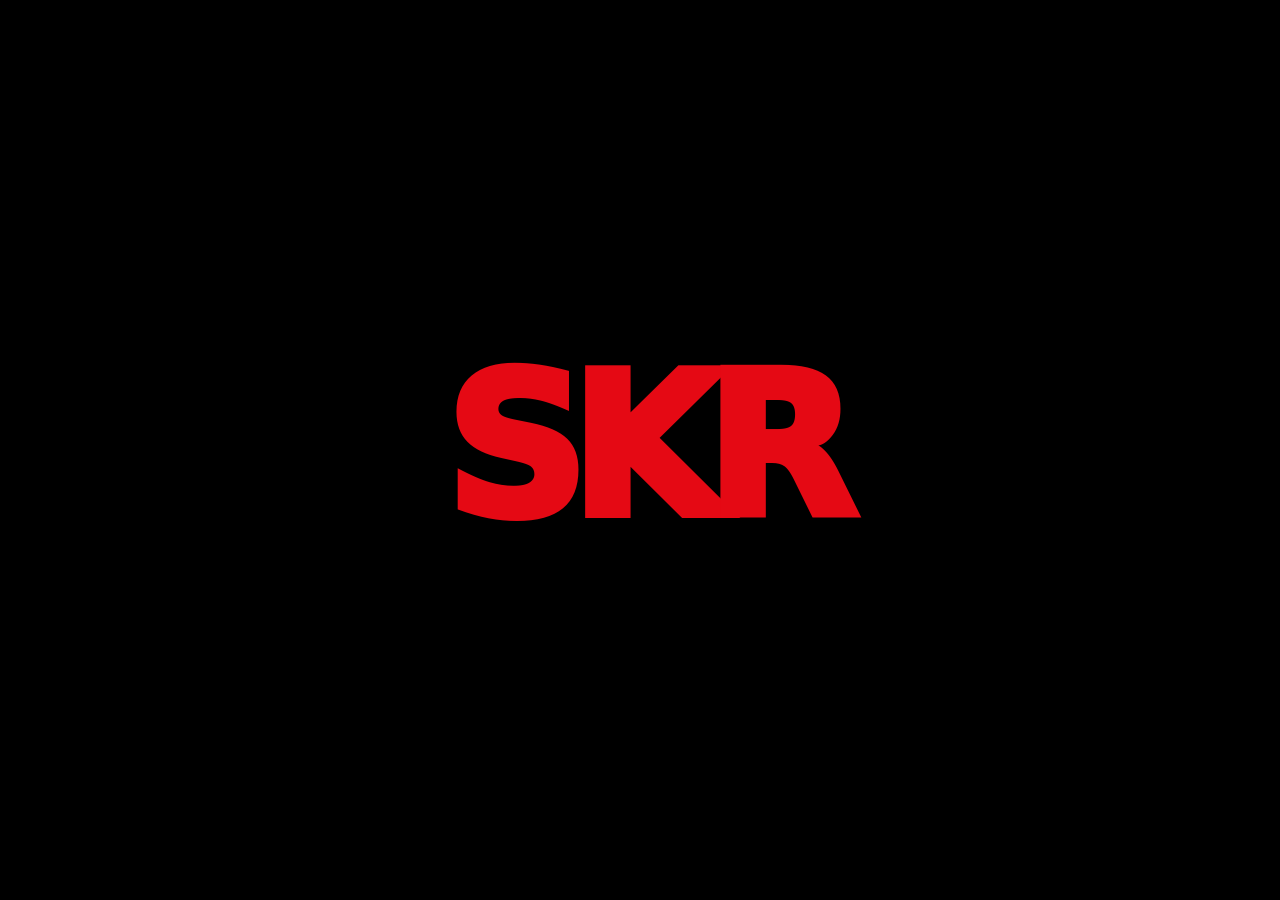
==== index.html @ fde2b77d "Add files via upload" ====
<!doctype html>
<html lang="en">
<head>
  <meta charset="utf-8">
  <meta name="viewport" content="width=device-width, initial-scale=1">
  <meta name="theme-color" content="#080808">
  <meta name="description" content="Sai Krishna Reddy Ragula — Software Engineer specializing in distributed systems, Java, Spring Boot, Kafka, cloud and AI engineering.">
  <title>Sai Krishna Reddy | Portfolio</title>
  <link rel="icon" href="assets/img/favicon.svg" type="image/svg+xml">
  <link rel="stylesheet" href="assets/css/styles.css">
</head>
<body class="landing-page">
  <a class="skip-link" href="#profiles">Skip intro</a>

  <div class="intro" aria-hidden="true">
    <div class="intro-mark">SKR</div>
    <div class="intro-line"></div>
  </div>

  <main class="profile-gate" id="profiles">
    <a class="brand brand--large" href="browse.html" aria-label="Open Sai Krishna Reddy portfolio">
      <span>SKR</span><small>PORTFOLIO</small>
    </a>

    <section class="profile-panel" aria-labelledby="profile-title">
      <p class="eyebrow">Welcome to my engineering story</p>
      <h1 id="profile-title">Who’s exploring?</h1>
      <div class="profiles">
        <a class="profile-card" href="browse.html">
          <span class="profile-avatar"><img src="assets/img/profile.jpeg" alt="Sai Krishna Reddy Ragula"></span>
          <span class="profile-name">Recruiter</span>
          <span class="profile-hint">Experience & impact</span>
        </a>

        <a class="profile-card" href="browse.html#projects">
          <span class="profile-avatar profile-avatar--code" aria-hidden="true">&lt;/&gt;</span>
          <span class="profile-name">Engineer</span>
          <span class="profile-hint">Projects & architecture</span>
        </a>

        <a class="profile-card" href="about.html">
          <span class="profile-avatar profile-avatar--about" aria-hidden="true">SK</span>
          <span class="profile-name">About Me</span>
          <span class="profile-hint">Background & goals</span>
        </a>
      </div>
      <p class="profile-note">Choose a profile to enter.</p>
    </section>
  </main>

  <script src="assets/js/app.js" defer></script>
</body>
</html>
---- assets/css/styles.css ----
:root {
  --bg: #080808;
  --panel: #121212;
  --panel-soft: #181818;
  --panel-hover: #242424;
  --text: #f5f5f5;
  --muted: #a6a6a6;
  --subtle: #737373;
  --red: #e50914;
  --red-dark: #a70008;
  --green: #46d369;
  --line: rgba(255, 255, 255, 0.13);
  --shadow: 0 24px 70px rgba(0, 0, 0, 0.48);
  --header: 72px;
  --radius: 8px;
  --max: 1500px;
}

* { box-sizing: border-box; }
html { scroll-behavior: smooth; background: var(--bg); }
body { margin: 0; min-width: 320px; color: var(--text); background: var(--bg); font-family: Inter, ui-sans-serif, system-ui, -apple-system, BlinkMacSystemFont, "Segoe UI", sans-serif; line-height: 1.5; }
body.menu-open { overflow: hidden; }
a { color: inherit; text-decoration: none; }
img { display: block; max-width: 100%; }
button, input, textarea { font: inherit; }
button { color: inherit; }
svg { width: 1.2em; height: 1.2em; fill: currentColor; }
::selection { color: white; background: var(--red); }

.skip-link { position: fixed; z-index: 999; top: 12px; left: 12px; transform: translateY(-160%); padding: 10px 14px; background: white; color: #000; border-radius: 4px; font-weight: 800; }
.skip-link:focus { transform: translateY(0); }

.brand { display: inline-flex; align-items: flex-end; gap: 7px; min-width: max-content; font-weight: 950; letter-spacing: -0.08em; }
.brand span { color: var(--red); font-size: 1.65rem; line-height: 1; text-shadow: 0 0 24px rgba(229, 9, 20, 0.3); }
.brand small { padding-bottom: 1px; color: #fff; font-size: .58rem; letter-spacing: .2em; }
.brand--large { position: absolute; top: 42px; left: 5vw; }
.brand--large span { font-size: clamp(2.2rem, 4vw, 4.2rem); }
.brand--large small { font-size: clamp(.62rem, .9vw, .85rem); }

.eyebrow { margin: 0 0 .45rem; color: #c5c5c5; font-size: .72rem; font-weight: 850; letter-spacing: .2em; text-transform: uppercase; }
.series-label { display: flex; align-items: center; gap: 9px; margin: 0 0 1rem; font-size: .73rem; font-weight: 900; letter-spacing: .28em; }
.series-label span { color: var(--red); font-size: 1rem; letter-spacing: -.06em; }

/* Landing */
.landing-page { min-height: 100svh; overflow: hidden; background: radial-gradient(circle at 50% 35%, #1d1d1d 0, #0c0c0c 38%, #050505 75%); }
.landing-page::before { content: ""; position: fixed; inset: 0; pointer-events: none; opacity: .18; background-image: linear-gradient(rgba(255,255,255,.02) 1px, transparent 1px), linear-gradient(90deg, rgba(255,255,255,.02) 1px, transparent 1px); background-size: 38px 38px; mask-image: radial-gradient(circle, #000 0, transparent 72%); }
.profile-gate { position: relative; min-height: 100svh; display: grid; place-items: center; padding: 110px 5vw 60px; opacity: 1; animation: gate-in .7s ease 1.35s both; }
.profile-panel { width: min(960px, 100%); text-align: center; }
.profile-panel h1 { margin: 0 0 2.8rem; font-size: clamp(2.25rem, 5vw, 4.5rem); font-weight: 500; letter-spacing: -.04em; }
.profiles { display: grid; grid-template-columns: repeat(3, minmax(0, 190px)); justify-content: center; gap: clamp(24px, 5vw, 64px); }
.profile-card { display: flex; flex-direction: column; align-items: center; gap: 10px; color: #8d8d8d; outline: none; }
.profile-avatar { position: relative; width: clamp(118px, 15vw, 180px); aspect-ratio: 1; overflow: hidden; display: grid; place-items: center; border: 4px solid transparent; border-radius: 9px; background: linear-gradient(145deg, #1c1c1c, #343434); color: #fff; font-size: clamp(2.2rem, 5vw, 4.5rem); font-weight: 900; transition: transform .25s ease, border-color .25s ease, box-shadow .25s ease; }
.profile-avatar img { width: 100%; height: 100%; object-fit: cover; }
.profile-avatar--code { color: #d8d8d8; background: linear-gradient(140deg, #30100f, #8b0710); font-family: ui-monospace, monospace; }
.profile-avatar--about { background: linear-gradient(140deg, #17223b, #34517c); letter-spacing: -.08em; }
.profile-card:hover .profile-avatar, .profile-card:focus-visible .profile-avatar { transform: translateY(-5px) scale(1.025); border-color: #fff; box-shadow: 0 22px 50px rgba(0,0,0,.48); }
.profile-card:hover, .profile-card:focus-visible { color: #fff; }
.profile-name { font-size: clamp(1rem, 1.8vw, 1.3rem); }
.profile-hint { color: #666; font-size: .75rem; letter-spacing: .08em; text-transform: uppercase; }
.profile-note { margin: 3rem 0 0; color: #666; font-size: .75rem; letter-spacing: .18em; text-transform: uppercase; }
.intro { position: fixed; z-index: 2000; inset: 0; display: grid; place-items: center; background: #000; transition: opacity .55s ease, visibility .55s ease; }
.intro-mark { color: var(--red); font-size: clamp(4rem, 16vw, 12rem); font-weight: 950; letter-spacing: -.09em; transform: scale(.75); opacity: 0; animation: intro-mark 1.1s cubic-bezier(.2,.8,.2,1) forwards; }
.intro-line { position: absolute; left: 50%; top: 50%; width: 2px; height: 0; background: var(--red); box-shadow: 0 0 50px 14px rgba(229,9,20,.46); animation: intro-line .75s ease .65s forwards; }
.intro--done { opacity: 0; visibility: hidden; }
@keyframes intro-mark { 45% { opacity: 1; transform: scale(1); } 100% { opacity: 1; transform: scale(1.03); filter: blur(.2px); } }
@keyframes intro-line { to { height: 76vh; transform: translateY(-38vh); opacity: 0; } }
@keyframes gate-in { from { opacity: 0; transform: scale(.985); } }

/* Header */
.site-header { position: fixed; z-index: 100; inset: 0 0 auto; height: var(--header); display: flex; align-items: center; gap: 38px; padding: 0 4vw; background: linear-gradient(to bottom, rgba(0,0,0,.9), rgba(0,0,0,0)); transition: background .25s ease, box-shadow .25s ease; }
.site-header.is-scrolled, .site-header--solid { background: rgba(8,8,8,.96); box-shadow: 0 8px 30px rgba(0,0,0,.28); backdrop-filter: blur(14px); }
.main-nav { display: flex; align-items: center; gap: 24px; font-size: .88rem; }
.main-nav a { color: #d3d3d3; transition: color .2s ease; }
.main-nav a:hover, .main-nav a:focus-visible, .main-nav a[aria-current="page"] { color: white; }
.header-actions { margin-left: auto; display: flex; align-items: center; gap: 18px; }
.icon-link { display: grid; place-items: center; width: 36px; height: 36px; border-radius: 50%; }
.icon-link:hover { background: rgba(255,255,255,.1); }
.mini-profile { width: 34px; height: 34px; overflow: hidden; border-radius: 5px; }
.mini-profile img { width: 100%; height: 100%; object-fit: cover; }
.menu-button { display: none; width: 42px; height: 42px; padding: 10px; border: 0; background: transparent; }
.menu-button span { display: block; height: 2px; margin: 5px 0; background: #fff; }

/* Hero */
.hero { position: relative; min-height: min(900px, 92svh); display: flex; align-items: center; overflow: hidden; }
.hero-backdrop { position: absolute; inset: 0; background: linear-gradient(90deg, #080808 7%, rgba(8,8,8,.92) 30%, rgba(8,8,8,.28) 62%, rgba(8,8,8,.1) 100%), linear-gradient(0deg, #080808 0%, transparent 35%), url('../img/profile.jpeg') 86% 28% / min(54vw, 780px) auto no-repeat, radial-gradient(circle at 76% 38%, #6d1b1b, #151515 42%, #080808 72%); filter: saturate(.85) contrast(1.05); transform: scale(1.02); }
.hero-backdrop::after { content: ""; position: absolute; inset: 0; background: linear-gradient(105deg, transparent 52%, rgba(229,9,20,.09) 76%, transparent); }
.hero-content { position: relative; z-index: 2; width: min(760px, 60vw); margin-left: 4vw; padding-top: var(--header); }
.hero h1 { margin: 0; max-width: 850px; font-size: clamp(3.4rem, 8vw, 8.5rem); font-weight: 950; line-height: .82; letter-spacing: -.075em; text-transform: uppercase; text-wrap: balance; text-shadow: 0 16px 30px rgba(0,0,0,.4); }
.hero-role { margin: 1.15rem 0 .7rem; font-size: clamp(1rem, 1.6vw, 1.4rem); font-weight: 700; }
.hero-meta { display: flex; flex-wrap: wrap; gap: 8px 15px; align-items: center; color: #d0d0d0; font-size: .88rem; font-weight: 650; }
.hero-meta .match { color: var(--green); }
.hero-meta .rating { padding: 1px 7px; border: 1px solid #a9a9a9; font-size: .75rem; }
.hero-copy { max-width: 670px; margin: 1.1rem 0 1.6rem; color: #e1e1e1; font-size: clamp(.98rem, 1.25vw, 1.18rem); line-height: 1.6; text-shadow: 0 2px 8px #000; }
.hero-buttons { display: flex; flex-wrap: wrap; gap: 12px; }
.button { display: inline-flex; align-items: center; justify-content: center; gap: 9px; min-height: 46px; padding: 0 22px; border: 0; border-radius: 5px; font-size: .95rem; font-weight: 800; transition: transform .18s ease, background .18s ease, opacity .18s ease; }
.button:hover { transform: translateY(-2px); }
.button--primary { color: #000; background: #fff; }
.button--primary:hover { background: #d9d9d9; }
.button--secondary { color: #fff; background: rgba(109,109,110,.75); }
.button--secondary:hover { background: rgba(109,109,110,.55); }
.button--ghost { border: 1px solid rgba(255,255,255,.28); background: rgba(0,0,0,.18); backdrop-filter: blur(8px); }
.hero-fade { position: absolute; z-index: 1; inset: auto 0 0; height: 24%; background: linear-gradient(transparent, var(--bg)); }

/* Content */
.content-section { position: relative; z-index: 3; width: min(var(--max), 100%); margin: 0 auto; padding: 34px 4vw 42px; scroll-margin-top: calc(var(--header) + 20px); }
.content-section--overlap { margin-top: -8.5rem; }
.section-heading { display: flex; align-items: end; justify-content: space-between; gap: 24px; margin-bottom: 18px; }
.section-heading h2, .about-section-heading h2 { margin: 0; font-size: clamp(1.45rem, 2.5vw, 2.35rem); letter-spacing: -.035em; }
.section-heading > a { color: #a8a8a8; font-size: .82rem; font-weight: 750; }
.section-heading > a:hover { color: #fff; text-decoration: underline; }
.feature-grid { display: grid; grid-template-columns: repeat(2, minmax(0, 1fr)); gap: 18px; }
.feature-card { position: relative; min-height: 355px; overflow: hidden; padding: clamp(26px, 4vw, 52px); border: 1px solid rgba(255,255,255,.09); border-radius: 9px; background: #151515; box-shadow: var(--shadow); }
.feature-card::before { content: ""; position: absolute; inset: 0; opacity: .7; background: radial-gradient(circle at 85% 25%, rgba(255,255,255,.18), transparent 30%), repeating-linear-gradient(120deg, transparent 0 26px, rgba(255,255,255,.025) 27px 28px); }
.feature-card--amex { background: linear-gradient(135deg, #051830, #006fcf 65%, #13293d); }
.feature-card--ibm { background: linear-gradient(135deg, #0f1626, #1f3e74 60%, #09111e); }
.feature-card > * { position: relative; }
.feature-kicker { margin-bottom: 1.7rem; color: rgba(255,255,255,.72); font-size: .7rem; font-weight: 850; letter-spacing: .16em; text-transform: uppercase; }
.company-mark { margin-bottom: .8rem; font-size: clamp(2.2rem, 5vw, 4.5rem); font-weight: 950; letter-spacing: -.08em; }
.feature-card h3 { margin: 0 0 .2rem; font-size: clamp(1.3rem, 2vw, 1.9rem); }
.feature-subtitle { margin: 0 0 1rem; color: rgba(255,255,255,.74); font-size: .86rem; }
.feature-card > p:not(.feature-subtitle) { max-width: 660px; color: rgba(255,255,255,.88); }
.impact-list { display: grid; grid-template-columns: repeat(3, 1fr); gap: 10px; margin: 1.7rem 0 0; padding: 0; list-style: none; }
.impact-list li { display: flex; flex-direction: column; padding: 13px; border-left: 2px solid rgba(255,255,255,.55); background: rgba(0,0,0,.14); }
.impact-list strong { font-size: 1.25rem; }
.impact-list span { color: rgba(255,255,255,.7); font-size: .68rem; text-transform: uppercase; letter-spacing: .06em; }

.card-rail { position: relative; }
.rail-track { display: grid; grid-auto-flow: column; grid-auto-columns: clamp(255px, 23vw, 360px); gap: 12px; overflow-x: auto; padding: 16px 4px 50px; scroll-snap-type: x proximity; scrollbar-width: none; }
.rail-track::-webkit-scrollbar { display: none; }
.rail-button { position: absolute; z-index: 5; top: 16px; bottom: 50px; width: 44px; border: 0; opacity: 0; background: rgba(0,0,0,.74); font-size: 3rem; transition: opacity .2s ease, background .2s ease; }
.card-rail:hover .rail-button, .rail-button:focus-visible { opacity: 1; }
.rail-button:hover { background: rgba(0,0,0,.92); }
.rail-button--left { left: 0; border-radius: 8px 0 0 8px; }
.rail-button--right { right: 0; border-radius: 0 8px 8px 0; }
.project-card { position: relative; min-height: 300px; overflow: hidden; scroll-snap-align: start; border: 1px solid rgba(255,255,255,.08); border-radius: 8px; background: var(--panel); box-shadow: 0 12px 35px rgba(0,0,0,.3); cursor: pointer; outline: none; transition: transform .24s ease, box-shadow .24s ease, border-color .24s ease; }
.project-card:hover, .project-card:focus-visible { z-index: 3; transform: translateY(-10px) scale(1.025); border-color: rgba(255,255,255,.32); box-shadow: 0 25px 60px rgba(0,0,0,.6); }
.card-index { position: absolute; z-index: 2; top: 12px; right: 14px; color: rgba(255,255,255,.38); font-size: .72rem; font-weight: 900; }
.card-art { min-height: 205px; display: flex; flex-direction: column; justify-content: flex-end; padding: 22px; background: linear-gradient(145deg, #111, #333); }
.card-art::before { content: ""; position: absolute; inset: 0 0 auto; height: 205px; opacity: .72; background: radial-gradient(circle at 75% 22%, rgba(255,255,255,.32), transparent 22%), repeating-linear-gradient(135deg, transparent 0 23px, rgba(255,255,255,.035) 24px 25px); }
.card-art span, .card-art small { position: relative; }
.card-art span { font-size: clamp(2.9rem, 6vw, 5.8rem); font-weight: 950; line-height: .8; letter-spacing: -.08em; }
.card-art small { margin-top: 12px; font-size: .63rem; font-weight: 850; letter-spacing: .18em; }
.project-card--rag .card-art { background: linear-gradient(145deg, #102a26, #0aa37f); }
.project-card--ann .card-art { background: linear-gradient(145deg, #1d1230, #7f39b9); }
.project-card--payments .card-art { background: linear-gradient(145deg, #34100c, #d5481e); }
.project-card--orders .card-art { background: linear-gradient(145deg, #10203b, #326bd1); }
.project-card--split .card-art { background: linear-gradient(145deg, #2e2a0b, #b79410); }
.card-body { min-height: 95px; padding: 16px 18px; }
.card-body h3 { margin: 0 0 5px; font-size: 1rem; }
.card-body p { margin: 0; color: var(--muted); font-size: .78rem; }

.compact-grid { display: grid; grid-template-columns: repeat(4, minmax(0, 1fr)); gap: 12px; }
.compact-card { min-height: 88px; display: grid; grid-template-columns: auto 1fr auto; align-items: center; gap: 14px; padding: 14px; border: 1px solid rgba(255,255,255,.08); border-radius: 7px; background: var(--panel-soft); transition: transform .18s ease, background .18s ease; }
.compact-card:hover { transform: translateY(-4px); background: var(--panel-hover); }
.compact-icon { width: 52px; height: 52px; display: grid; place-items: center; border-radius: 5px; background: linear-gradient(145deg, #86090e, var(--red)); font-size: 1.35rem; font-weight: 950; }
.compact-card span:nth-child(2) { display: flex; flex-direction: column; }
.compact-card small { color: var(--muted); font-size: .72rem; }
.compact-card b { color: #777; }

.skills-grid { display: grid; grid-template-columns: repeat(3, minmax(0, 1fr)); gap: 12px; }
.skill-card { position: relative; min-height: 185px; overflow: hidden; padding: 24px; border: 1px solid rgba(255,255,255,.08); border-radius: 7px; background: linear-gradient(145deg, #151515, #202020); }
.skill-card::after { content: ""; position: absolute; right: -40px; bottom: -50px; width: 130px; height: 130px; border: 18px solid rgba(229,9,20,.13); border-radius: 50%; }
.skill-number { color: var(--red); font-size: .75rem; font-weight: 900; }
.skill-card h3 { margin: 1.2rem 0 .45rem; font-size: 1.25rem; }
.skill-card p { margin: 0; color: var(--muted); font-size: .9rem; line-height: 1.65; }

.contact-banner { width: min(calc(var(--max) - 8vw), calc(100% - 8vw)); margin: 55px auto 80px; display: flex; align-items: center; justify-content: space-between; gap: 40px; padding: clamp(28px, 5vw, 70px); border: 1px solid rgba(255,255,255,.12); border-radius: 10px; background: radial-gradient(circle at 85% 0, rgba(229,9,20,.28), transparent 36%), linear-gradient(135deg, #151515, #080808); box-shadow: var(--shadow); }
.contact-banner h2 { margin: 0; font-size: clamp(1.8rem, 4vw, 4rem); letter-spacing: -.055em; }
.contact-banner p:not(.eyebrow) { max-width: 760px; margin: .8rem 0 0; color: var(--muted); }
.contact-actions { display: flex; flex-wrap: wrap; gap: 10px; min-width: max-content; }
.site-footer { width: min(var(--max), 100%); margin: auto; display: grid; grid-template-columns: auto 1fr auto; align-items: center; gap: 35px; padding: 40px 4vw 55px; border-top: 1px solid var(--line); color: #6f6f6f; font-size: .78rem; }
.site-footer p { margin: 0; }
.footer-links { display: flex; gap: 22px; }
.footer-links a:hover { color: #fff; }

/* Modal */
.project-modal { width: min(720px, calc(100% - 28px)); padding: 0; overflow: hidden; border: 1px solid rgba(255,255,255,.16); border-radius: 10px; color: var(--text); background: #171717; box-shadow: 0 35px 100px rgba(0,0,0,.85); }
.project-modal::backdrop { background: rgba(0,0,0,.78); backdrop-filter: blur(5px); }
.modal-close { position: absolute; z-index: 2; top: 14px; right: 14px; width: 40px; height: 40px; border: 0; border-radius: 50%; background: rgba(0,0,0,.6); font-size: 1.8rem; cursor: pointer; }
.modal-visual { height: 210px; display: grid; place-items: center; background: radial-gradient(circle at 60% 35%, rgba(255,255,255,.22), transparent 24%), linear-gradient(135deg, #7d080d, #190305); }
.modal-visual span { color: rgba(255,255,255,.92); font-size: 6rem; font-weight: 950; letter-spacing: -.1em; }
.modal-content { padding: 28px; }
.modal-content h2 { margin: 0 0 .8rem; font-size: clamp(1.8rem, 5vw, 3rem); letter-spacing: -.045em; }
.modal-content > p:not(.eyebrow):not(.modal-tech) { color: #d0d0d0; }
.modal-tech { margin: 1.3rem 0; color: var(--green); font-size: .8rem; font-weight: 750; }

/* About */
.about-main { width: min(var(--max), 100%); margin: 0 auto; padding: calc(var(--header) + 52px) 4vw 0; }
.about-hero { min-height: 620px; display: grid; grid-template-columns: minmax(300px, .75fr) minmax(0, 1.25fr); gap: clamp(35px, 7vw, 110px); align-items: center; }
.portrait-frame { position: relative; width: min(100%, 500px); aspect-ratio: .82; overflow: hidden; border-radius: 8px; background: #111; box-shadow: var(--shadow); }
.portrait-frame::after { content: ""; position: absolute; inset: 0; box-shadow: inset 0 -150px 100px rgba(0,0,0,.55); }
.portrait-frame img { width: 100%; height: 100%; object-fit: cover; }
.portrait-label { position: absolute; z-index: 2; left: 25px; bottom: 24px; display: flex; flex-direction: column; }
.portrait-label span { color: var(--green); font-size: .7rem; font-weight: 900; letter-spacing: .13em; text-transform: uppercase; }
.portrait-label strong { font-size: 1.2rem; }
.about-intro h1 { margin: 0; font-size: clamp(2.8rem, 6vw, 6.5rem); line-height: .98; letter-spacing: -.065em; text-wrap: balance; }
.about-lead { max-width: 850px; color: #cacaca; font-size: clamp(1rem, 1.45vw, 1.25rem); line-height: 1.75; }
.about-tags { display: flex; flex-wrap: wrap; gap: 8px; margin: 24px 0 30px; }
.about-tags span { padding: 7px 12px; border: 1px solid var(--line); border-radius: 999px; color: #bcbcbc; font-size: .75rem; }
.numbers-strip { margin: 70px 0; display: grid; grid-template-columns: repeat(4, 1fr); border-block: 1px solid var(--line); }
.numbers-strip div { display: flex; flex-direction: column; gap: 2px; padding: 35px 24px; border-right: 1px solid var(--line); }
.numbers-strip div:last-child { border: 0; }
.numbers-strip strong { font-size: clamp(2rem, 4vw, 4rem); letter-spacing: -.06em; }
.numbers-strip span { color: var(--muted); font-size: .74rem; letter-spacing: .1em; text-transform: uppercase; }
.about-section { padding: 45px 0 70px; scroll-margin-top: calc(var(--header) + 20px); }
.about-section-heading { margin-bottom: 35px; }
.timeline { position: relative; }
.timeline::before { content: ""; position: absolute; top: 10px; bottom: 10px; left: calc(180px + 18px); width: 1px; background: var(--line); }
.timeline-item { display: grid; grid-template-columns: 180px 38px 1fr; gap: 0 18px; margin-bottom: 16px; }
.timeline-date { padding-top: 31px; color: var(--subtle); font-size: .82rem; font-weight: 750; text-align: right; }
.timeline-dot { position: relative; }
.timeline-dot::before { content: ""; position: absolute; z-index: 2; top: 36px; left: 50%; width: 11px; height: 11px; transform: translate(-50%, -50%); border: 3px solid var(--bg); border-radius: 50%; background: var(--red); box-shadow: 0 0 0 3px rgba(229,9,20,.22); }
.timeline-content { padding: 28px 30px; border: 1px solid rgba(255,255,255,.08); border-radius: 8px; background: linear-gradient(145deg, #151515, #0f0f0f); }
.timeline-company { margin: 0 0 6px; color: var(--red); font-size: .72rem; font-weight: 850; letter-spacing: .09em; text-transform: uppercase; }
.timeline-content h3 { margin: 0 0 10px; font-size: 1.2rem; }
.timeline-content p:last-child { margin: 0; color: var(--muted); line-height: 1.7; }
.about-section--split { display: grid; grid-template-columns: 1.25fr .75fr; gap: clamp(30px, 5vw, 75px); align-items: start; }
.principles { display: grid; gap: 12px; }
.principles article { display: grid; grid-template-columns: 48px 1fr; gap: 14px; padding: 20px 0; border-top: 1px solid var(--line); }
.principles article > span { color: var(--red); font-size: .72rem; font-weight: 900; }
.principles h3 { margin: 0 0 5px; }
.principles p { margin: 0; color: var(--muted); }
.now-card { position: sticky; top: calc(var(--header) + 25px); padding: 30px; border: 1px solid rgba(255,255,255,.1); border-radius: 9px; background: radial-gradient(circle at 100% 0, rgba(229,9,20,.24), transparent 32%), #141414; }
.now-card h2 { margin-top: 0; font-size: 2rem; }
.now-card ul { margin: 0 0 25px; padding: 0; list-style: none; }
.now-card li { display: grid; grid-template-columns: 32px 1fr; gap: 10px; padding: 15px 0; border-top: 1px solid var(--line); color: #d0d0d0; }
.now-card li span { color: var(--red); font-size: .68rem; font-weight: 900; }
.text-link { color: #fff; font-size: .85rem; font-weight: 800; }
.text-link:hover { text-decoration: underline; }
.contact-banner--about { width: 100%; }

/* Responsive */
@media (max-width: 1050px) {
  .main-nav { gap: 16px; }
  .hero-content { width: 70vw; }
  .feature-grid { grid-template-columns: 1fr; }
  .compact-grid { grid-template-columns: repeat(2, 1fr); }
  .skills-grid { grid-template-columns: repeat(2, 1fr); }
  .contact-banner { align-items: flex-start; flex-direction: column; }
  .about-hero { grid-template-columns: minmax(260px, .7fr) 1.3fr; gap: 45px; }
}

@media (max-width: 760px) {
  :root { --header: 64px; }
  .brand small { display: none; }
  .site-header { padding: 0 18px; gap: 12px; }
  .menu-button { display: block; margin-left: auto; }
  .header-actions { margin-left: 0; gap: 8px; }
  .main-nav { position: fixed; inset: var(--header) 0 0; display: flex; flex-direction: column; align-items: stretch; gap: 0; padding: 18px; transform: translateX(100%); background: rgba(8,8,8,.98); transition: transform .25s ease; }
  .main-nav.is-open { transform: translateX(0); }
  .main-nav a { padding: 18px 8px; border-bottom: 1px solid var(--line); font-size: 1.15rem; }
  .profiles { grid-template-columns: repeat(3, minmax(0, 1fr)); gap: 16px; }
  .profile-hint { display: none; }
  .profile-avatar { width: 100%; }
  .brand--large { top: 25px; left: 22px; }
  .hero { min-height: 820px; align-items: flex-end; padding-bottom: 110px; }
  .hero-backdrop { background: linear-gradient(0deg, #080808 7%, rgba(8,8,8,.75) 55%, rgba(8,8,8,.25) 100%), url('../img/profile.jpeg') 50% 8% / cover no-repeat; opacity: .85; }
  .hero-content { width: auto; margin: 0 20px; padding: 0; }
  .hero h1 { font-size: clamp(3rem, 16vw, 5.5rem); }
  .hero-copy { font-size: .95rem; }
  .content-section { padding-inline: 18px; }
  .content-section--overlap { margin-top: -40px; }
  .section-heading { align-items: flex-start; }
  .section-heading > a { display: none; }
  .feature-card { min-height: auto; padding: 26px 22px; }
  .impact-list { grid-template-columns: 1fr; }
  .impact-list li { flex-direction: row; align-items: baseline; gap: 10px; }
  .rail-track { grid-auto-columns: 82vw; }
  .rail-button { display: none; }
  .compact-grid, .skills-grid { grid-template-columns: 1fr; }
  .contact-banner { width: calc(100% - 36px); margin-block: 35px 60px; padding: 28px 22px; }
  .contact-actions { min-width: 0; width: 100%; }
  .contact-actions .button { flex: 1; }
  .site-footer { grid-template-columns: 1fr; gap: 16px; padding-inline: 18px; }
  .about-main { padding: calc(var(--header) + 30px) 18px 0; }
  .about-hero { grid-template-columns: 1fr; }
  .portrait-frame { width: 100%; max-height: 560px; }
  .about-intro h1 { font-size: clamp(2.6rem, 13vw, 5rem); }
  .numbers-strip { grid-template-columns: repeat(2, 1fr); }
  .numbers-strip div:nth-child(2) { border-right: 0; }
  .numbers-strip div:nth-child(-n+2) { border-bottom: 1px solid var(--line); }
  .timeline::before { left: 10px; }
  .timeline-item { grid-template-columns: 24px 1fr; gap: 0 12px; }
  .timeline-date { grid-column: 2; padding: 0 0 8px; text-align: left; }
  .timeline-dot { grid-column: 1; grid-row: 1 / span 2; }
  .timeline-dot::before { top: 12px; left: 10px; }
  .timeline-content { grid-column: 2; padding: 22px; }
  .about-section--split { grid-template-columns: 1fr; }
  .now-card { position: static; }
}

@media (max-width: 460px) {
  .profile-panel h1 { margin-bottom: 2rem; }
  .profiles { gap: 10px; }
  .profile-name { font-size: .85rem; }
  .profile-note { margin-top: 2rem; }
  .hero-buttons .button { flex: 1 1 auto; padding-inline: 14px; }
  .button--ghost { flex-basis: 100% !important; }
  .hero-meta { font-size: .75rem; }
  .numbers-strip div { padding: 25px 14px; }
}

@media (prefers-reduced-motion: reduce) {
  *, *::before, *::after { scroll-behavior: auto !important; animation-duration: .001ms !important; animation-iteration-count: 1 !important; transition-duration: .001ms !important; }
}
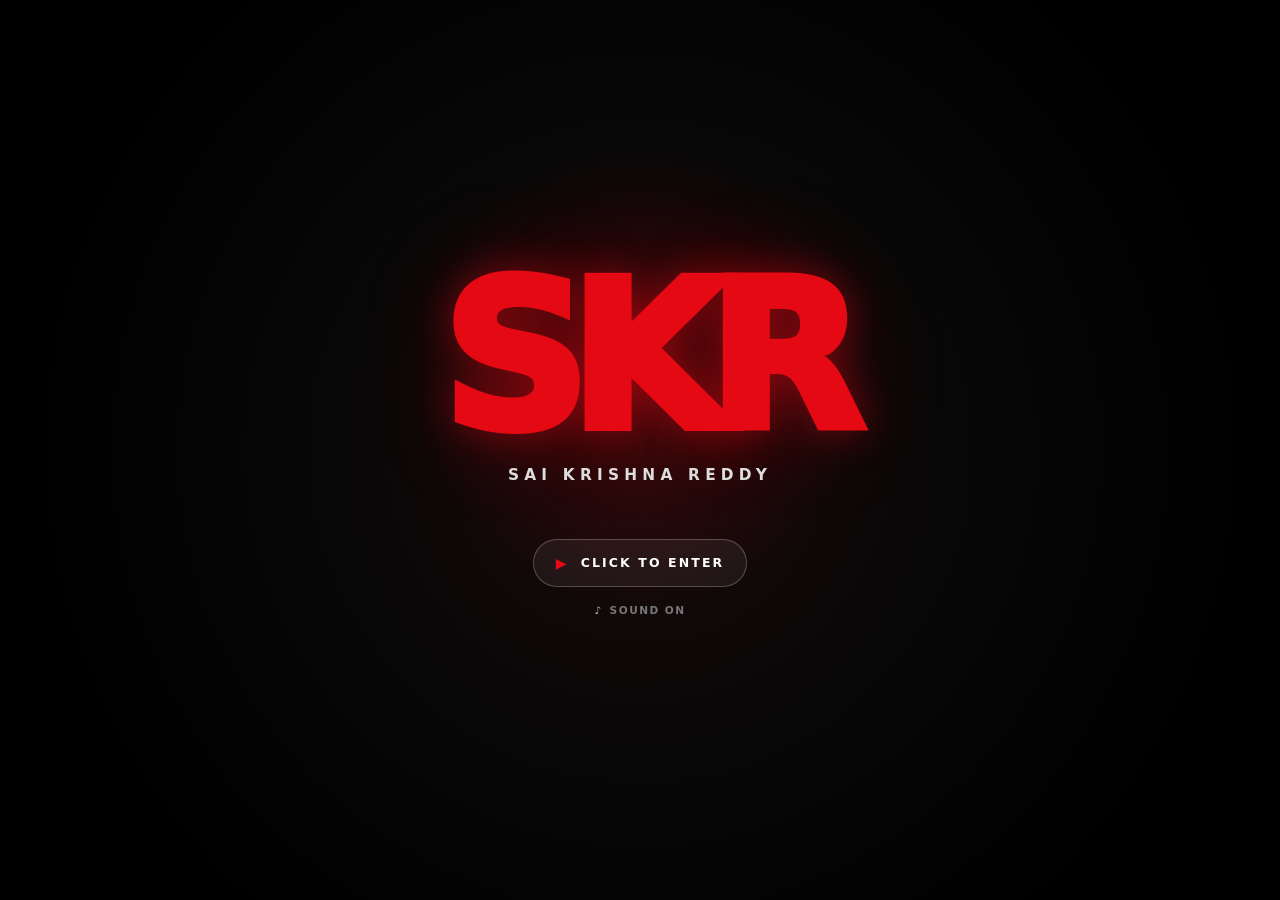
==== commit 11b074a7: "Add files via upload" ====
--- a/index.html
+++ b/index.html
@@ -7,17 +7,25 @@
   <meta name="description" content="Sai Krishna Reddy Ragula — Software Engineer specializing in distributed systems, Java, Spring Boot, Kafka, cloud and AI engineering.">
   <title>Sai Krishna Reddy | Portfolio</title>
   <link rel="icon" href="assets/img/favicon.svg" type="image/svg+xml">
-  <link rel="stylesheet" href="assets/css/styles.css">
+  <link rel="stylesheet" href="assets/css/styles.css?v=4">
 </head>
-<body class="landing-page">
-  <a class="skip-link" href="#profiles">Skip intro</a>
+<body class="landing-page landing-locked">
+  <a class="skip-link" href="#profiles" data-skip-intro>Skip intro</a>
 
-  <div class="intro" aria-hidden="true">
+  <button class="enter-overlay" type="button" data-enter aria-label="Start portfolio experience with sound">
+    <span class="enter-brand">SKR</span>
+    <span class="enter-title">Sai Krishna Reddy</span>
+    <span class="enter-prompt"><span class="enter-play" aria-hidden="true">▶</span> Click to enter</span>
+    <span class="enter-audio-note">Sound on</span>
+  </button>
+
+  <div class="intro" data-intro aria-hidden="true">
     <div class="intro-mark">SKR</div>
     <div class="intro-line"></div>
+    <div class="intro-glow"></div>
   </div>
 
-  <main class="profile-gate" id="profiles">
+  <main class="profile-gate" id="profiles" data-profile-gate aria-hidden="true">
     <a class="brand brand--large" href="browse.html" aria-label="Open Sai Krishna Reddy portfolio">
       <span>SKR</span><small>PORTFOLIO</small>
     </a>
@@ -26,19 +34,19 @@
       <p class="eyebrow">Welcome to my engineering story</p>
       <h1 id="profile-title">Who’s exploring?</h1>
       <div class="profiles">
-        <a class="profile-card" href="browse.html">
+        <a class="profile-card" data-profile-link href="browse.html">
           <span class="profile-avatar"><img src="assets/img/profile.jpeg" alt="Sai Krishna Reddy Ragula"></span>
           <span class="profile-name">Recruiter</span>
           <span class="profile-hint">Experience & impact</span>
         </a>
 
-        <a class="profile-card" href="browse.html#projects">
+        <a class="profile-card" data-profile-link href="browse.html#projects">
           <span class="profile-avatar profile-avatar--code" aria-hidden="true">&lt;/&gt;</span>
           <span class="profile-name">Engineer</span>
           <span class="profile-hint">Projects & architecture</span>
         </a>
 
-        <a class="profile-card" href="about.html">
+        <a class="profile-card" data-profile-link href="about.html">
           <span class="profile-avatar profile-avatar--about" aria-hidden="true">SK</span>
           <span class="profile-name">About Me</span>
           <span class="profile-hint">Background & goals</span>
@@ -48,6 +56,7 @@
     </section>
   </main>
 
-  <script src="assets/js/app.js" defer></script>
+  <audio data-intro-audio preload="auto" src="assets/audio/skr-intro.mp3"></audio>
+  <script src="assets/js/app.js?v=4" defer></script>
 </body>
 </html>
--- a/assets/css/styles.css
+++ b/assets/css/styles.css
@@ -303,3 +303,410 @@
 @media (prefers-reduced-motion: reduce) {
   *, *::before, *::after { scroll-behavior: auto !important; animation-duration: .001ms !important; animation-iteration-count: 1 !important; transition-duration: .001ms !important; }
 }
+
+/* ========================================================================== 
+   V2 — stable hero spacing, clearer hierarchy and user-gesture audio intro
+   ========================================================================== */
+html { scroll-padding-top: calc(var(--header) + 20px); }
+.landing-locked { overflow: hidden; }
+
+/* Click-to-enter: required because modern browsers block unrequested audio. */
+.enter-overlay {
+  position: fixed;
+  z-index: 3000;
+  inset: 0;
+  width: 100%;
+  min-height: 100svh;
+  display: flex;
+  flex-direction: column;
+  align-items: center;
+  justify-content: center;
+  padding: 32px;
+  border: 0;
+  color: #fff;
+  background:
+    radial-gradient(circle at 50% 42%, rgba(229, 9, 20, .17), transparent 28%),
+    radial-gradient(circle at 50% 50%, #1b090a 0, #070707 42%, #000 78%);
+  cursor: pointer;
+  transition: opacity .55s ease, visibility .55s ease;
+}
+.enter-overlay::before {
+  content: "";
+  position: absolute;
+  inset: 0;
+  pointer-events: none;
+  opacity: .25;
+  background-image:
+    linear-gradient(rgba(255,255,255,.025) 1px, transparent 1px),
+    linear-gradient(90deg, rgba(255,255,255,.025) 1px, transparent 1px);
+  background-size: 40px 40px;
+  mask-image: radial-gradient(circle at center, #000, transparent 72%);
+}
+.enter-overlay.is-hidden { opacity: 0; visibility: hidden; pointer-events: none; }
+.enter-brand {
+  position: relative;
+  color: var(--red);
+  font-size: clamp(5.5rem, 16vw, 13rem);
+  font-weight: 950;
+  line-height: .78;
+  letter-spacing: -.1em;
+  text-shadow: 0 0 40px rgba(229,9,20,.45), 0 0 100px rgba(229,9,20,.18);
+  animation: enter-pulse 2.6s ease-in-out infinite;
+}
+.enter-title {
+  position: relative;
+  margin-top: 24px;
+  color: #ddd;
+  font-size: clamp(.8rem, 1.2vw, 1rem);
+  font-weight: 850;
+  letter-spacing: .34em;
+  text-transform: uppercase;
+}
+.enter-prompt {
+  position: relative;
+  min-height: 48px;
+  display: inline-flex;
+  align-items: center;
+  gap: 12px;
+  margin-top: 52px;
+  padding: 0 22px;
+  border: 1px solid rgba(255,255,255,.24);
+  border-radius: 999px;
+  background: rgba(255,255,255,.06);
+  font-size: .78rem;
+  font-weight: 850;
+  letter-spacing: .17em;
+  text-transform: uppercase;
+  transition: transform .2s ease, border-color .2s ease, background .2s ease;
+}
+.enter-overlay:hover .enter-prompt,
+.enter-overlay:focus-visible .enter-prompt {
+  transform: translateY(-3px);
+  border-color: #fff;
+  background: rgba(255,255,255,.12);
+}
+.enter-play { color: var(--red); font-size: .88rem; }
+.enter-audio-note {
+  position: relative;
+  margin-top: 16px;
+  color: #777;
+  font-size: .66rem;
+  font-weight: 750;
+  letter-spacing: .14em;
+  text-transform: uppercase;
+}
+.enter-audio-note::before { content: "♪"; margin-right: 7px; color: #aaa; }
+@keyframes enter-pulse {
+  0%, 100% { transform: scale(1); filter: brightness(1); }
+  50% { transform: scale(1.025); filter: brightness(1.12); }
+}
+
+/* Intro is now explicitly started by JavaScript after the click. */
+.intro {
+  opacity: 0;
+  visibility: hidden;
+  pointer-events: none;
+  transition: opacity .5s ease, visibility .5s ease;
+}
+.intro.intro--playing { opacity: 1; visibility: visible; }
+.intro.intro--done { opacity: 0; visibility: hidden; }
+.intro-mark { opacity: 0; animation: none; }
+.intro-line { height: 0; animation: none; }
+.intro--playing .intro-mark { animation: intro-mark 2.65s cubic-bezier(.18,.78,.2,1) forwards; }
+.intro--playing .intro-line { animation: intro-line 1.35s ease .75s forwards; }
+.intro-glow {
+  position: absolute;
+  width: min(75vw, 900px);
+  aspect-ratio: 1;
+  border-radius: 50%;
+  opacity: 0;
+  background: radial-gradient(circle, rgba(229,9,20,.2), transparent 62%);
+}
+.intro--playing .intro-glow { animation: intro-glow 2.8s ease .35s forwards; }
+@keyframes intro-glow { 35% { opacity: 1; transform: scale(.7); } 100% { opacity: 0; transform: scale(1.35); } }
+
+.profile-gate { opacity: 0; visibility: hidden; animation: none; transition: opacity .55s ease, visibility .55s ease; }
+.profile-gate.is-visible { opacity: 1; visibility: visible; animation: gate-in .65s ease both; }
+.profile-card.is-selected .profile-avatar { transform: scale(1.12); border-color: #fff; box-shadow: 0 24px 60px rgba(0,0,0,.65); }
+
+/* Audio replay control on content pages. */
+.sound-control {
+  position: relative;
+  padding: 0;
+  border: 0;
+  color: #f1f1f1;
+  background: transparent;
+  cursor: pointer;
+}
+.sound-control::after {
+  content: "";
+  position: absolute;
+  right: 5px;
+  bottom: 5px;
+  width: 5px;
+  height: 5px;
+  border-radius: 50%;
+  background: var(--red);
+  opacity: .6;
+}
+.sound-control.is-playing { background: rgba(229,9,20,.16); }
+.sound-control.is-playing svg { animation: sound-beat .65s ease-in-out infinite alternate; }
+@keyframes sound-beat { to { transform: scale(1.17); } }
+
+/* Hero: no negative overlap. Every section begins after the previous section. */
+.hero {
+  min-height: 760px;
+  height: auto;
+  align-items: center;
+  padding: calc(var(--header) + 64px) 4vw 92px;
+}
+.hero-backdrop {
+  background:
+    linear-gradient(90deg, #080808 5%, rgba(8,8,8,.96) 31%, rgba(8,8,8,.58) 52%, rgba(8,8,8,.1) 78%, #080808 100%),
+    linear-gradient(0deg, #080808 0%, transparent 34%),
+    url('../img/profile.jpeg') 88% 38% / min(48vw, 720px) auto no-repeat,
+    radial-gradient(circle at 77% 36%, #6d1b1b, #151515 43%, #080808 72%);
+}
+.hero-content {
+  width: min(720px, 56vw);
+  margin: 0;
+  padding: 0;
+}
+.hero h1 {
+  font-size: clamp(3.8rem, 6vw, 6.7rem);
+  line-height: .9;
+  letter-spacing: -.065em;
+}
+.hero-role { max-width: 720px; line-height: 1.35; }
+.hero-copy { max-width: 650px; }
+.hero-fade { height: 18%; }
+.content-section--overlap {
+  margin-top: 0;
+  padding-top: 58px;
+}
+.section-heading { align-items: flex-end; margin-bottom: 24px; }
+.section-heading .eyebrow { margin-bottom: .55rem; }
+.feature-grid { gap: 22px; }
+.feature-card { min-height: 390px; }
+
+@media (max-width: 1200px) {
+  .hero { min-height: 720px; padding-top: calc(var(--header) + 48px); }
+  .hero-content { width: min(650px, 62vw); }
+  .hero h1 { font-size: clamp(3.7rem, 6.3vw, 5.8rem); }
+  .hero-backdrop {
+    background:
+      linear-gradient(90deg, #080808 4%, rgba(8,8,8,.96) 34%, rgba(8,8,8,.62) 58%, rgba(8,8,8,.1) 84%),
+      linear-gradient(0deg, #080808 0%, transparent 34%),
+      url('../img/profile.jpeg') 94% 38% / min(50vw, 650px) auto no-repeat,
+      radial-gradient(circle at 78% 36%, #6d1b1b, #151515 43%, #080808 72%);
+  }
+}
+
+@media (max-width: 900px) {
+  .site-header { gap: 22px; }
+  .hero { min-height: 700px; }
+  .hero-content { width: min(620px, 72vw); }
+  .hero h1 { font-size: clamp(3.5rem, 8vw, 5.5rem); }
+  .content-section--overlap { padding-top: 48px; }
+}
+
+@media (max-width: 760px) {
+  .enter-title { letter-spacing: .22em; }
+  .enter-prompt { margin-top: 38px; }
+  .hero {
+    min-height: 0;
+    padding: calc(var(--header) + 330px) 18px 66px;
+    align-items: end;
+  }
+  .hero-backdrop {
+    background:
+      linear-gradient(0deg, #080808 3%, rgba(8,8,8,.83) 48%, rgba(8,8,8,.18) 100%),
+      url('../img/profile.jpeg') 50% 10% / cover no-repeat;
+    opacity: .9;
+  }
+  .hero-content { width: 100%; margin: 0; padding: 0; }
+  .hero h1 { font-size: clamp(3.15rem, 15vw, 5rem); line-height: .9; }
+  .hero-role { margin-top: 1rem; }
+  .hero-copy { max-width: 600px; }
+  .content-section--overlap { margin-top: 0; padding-top: 44px; }
+  .feature-card { min-height: auto; }
+  .header-actions { gap: 4px; }
+}
+
+@media (max-width: 460px) {
+  .enter-overlay { padding: 24px; }
+  .enter-brand { font-size: clamp(5rem, 27vw, 8rem); }
+  .enter-title { font-size: .7rem; }
+  .hero { padding-top: calc(var(--header) + 285px); }
+  .hero h1 { font-size: clamp(2.9rem, 14.5vw, 4.2rem); }
+  .section-heading h2 { font-size: 1.65rem; }
+}
+
+@media (min-width: 761px) and (max-height: 760px) {
+  .hero { min-height: 720px; padding-top: calc(var(--header) + 46px); padding-bottom: 80px; }
+}
+
+@media (prefers-reduced-motion: reduce) {
+  .enter-brand, .sound-control.is-playing svg { animation: none !important; }
+}
+
+
+/* ========================================================================== 
+   V3 — resume-accurate profile details
+   ========================================================================== */
+.identity-links {
+  display: flex;
+  flex-wrap: wrap;
+  gap: 9px 18px;
+  margin: -12px 0 28px;
+}
+.identity-links a {
+  color: #d6d6d6;
+  font-size: .78rem;
+  font-weight: 720;
+  overflow-wrap: anywhere;
+}
+.identity-links a:hover { color: #fff; text-decoration: underline; }
+.timeline-points {
+  display: grid;
+  gap: 10px;
+  margin: 14px 0 0;
+  padding-left: 1.15rem;
+  color: var(--muted);
+  line-height: 1.65;
+}
+.timeline-points li::marker { color: var(--red); }
+.education-meta {
+  display: inline-flex;
+  margin: 2px 0 10px !important;
+  padding: 5px 9px;
+  border: 1px solid rgba(255,255,255,.12);
+  border-radius: 999px;
+  color: #f0f0f0 !important;
+  font-size: .72rem;
+  font-weight: 800;
+  letter-spacing: .04em;
+}
+.coursework { margin: 0 !important; color: var(--muted); line-height: 1.7; }
+.coursework strong { color: #f0f0f0; }
+.skill-card p { overflow-wrap: anywhere; }
+
+@media (max-width: 760px) {
+  .identity-links { flex-direction: column; gap: 8px; margin-top: -14px; }
+  .timeline-points { padding-left: 1rem; font-size: .94rem; }
+}
+
+/* ========================================================================== 
+   V4 — hard separation between hero and experience; cache-busted deployment
+   ========================================================================== */
+.browse-page main {
+  display: block;
+  overflow: clip;
+}
+
+/* Keep the hero in normal document flow and reserve enough space for all text
+   and controls at every desktop zoom level. */
+.browse-page .hero {
+  position: relative;
+  display: flex;
+  min-height: clamp(790px, 92svh, 960px);
+  height: auto !important;
+  margin: 0 !important;
+  padding-top: calc(var(--header) + 72px);
+  padding-bottom: 130px !important;
+  overflow: hidden;
+}
+
+.browse-page .hero-content {
+  position: relative;
+  z-index: 2;
+  align-self: center;
+}
+
+.browse-page .hero-buttons {
+  position: relative;
+  z-index: 4;
+  margin-bottom: 0;
+}
+
+/* This section intentionally does not overlap the hero. */
+.browse-page .experience-section {
+  position: relative;
+  z-index: 5;
+  clear: both;
+  width: min(var(--max), 100%);
+  margin: 0 auto !important;
+  padding-top: 74px !important;
+  background: linear-gradient(180deg, #080808 0%, #080808 72%, rgba(8,8,8,.98) 100%);
+  isolation: isolate;
+}
+
+.browse-page .experience-section::before {
+  content: "";
+  position: absolute;
+  z-index: -1;
+  top: 0;
+  left: 4vw;
+  right: 4vw;
+  height: 1px;
+  background: linear-gradient(90deg, transparent, rgba(255,255,255,.18), transparent);
+}
+
+.browse-page .experience-section .section-heading {
+  position: relative;
+  display: flex;
+  align-items: flex-end;
+  min-height: 68px;
+  margin: 0 0 30px;
+}
+
+.browse-page .experience-section .eyebrow {
+  margin: 0 0 8px;
+}
+
+.browse-page .experience-section h2 {
+  margin: 0;
+  line-height: 1.08;
+}
+
+@media (max-width: 1200px) {
+  .browse-page .hero {
+    min-height: 820px;
+    padding-bottom: 118px !important;
+  }
+}
+
+@media (max-width: 900px) {
+  .browse-page .hero {
+    min-height: 780px;
+    padding-bottom: 100px !important;
+  }
+  .browse-page .experience-section {
+    padding-top: 62px !important;
+  }
+}
+
+@media (max-width: 760px) {
+  .browse-page main { overflow: hidden; }
+  .browse-page .hero {
+    min-height: 0;
+    padding-top: calc(var(--header) + 330px);
+    padding-bottom: 78px !important;
+  }
+  .browse-page .hero-content { align-self: auto; }
+  .browse-page .experience-section {
+    margin-top: 0 !important;
+    padding-top: 54px !important;
+  }
+  .browse-page .experience-section .section-heading {
+    min-height: auto;
+    margin-bottom: 24px;
+  }
+}
+
+@media (max-width: 460px) {
+  .browse-page .hero {
+    padding-top: calc(var(--header) + 285px);
+    padding-bottom: 64px !important;
+  }
+}
